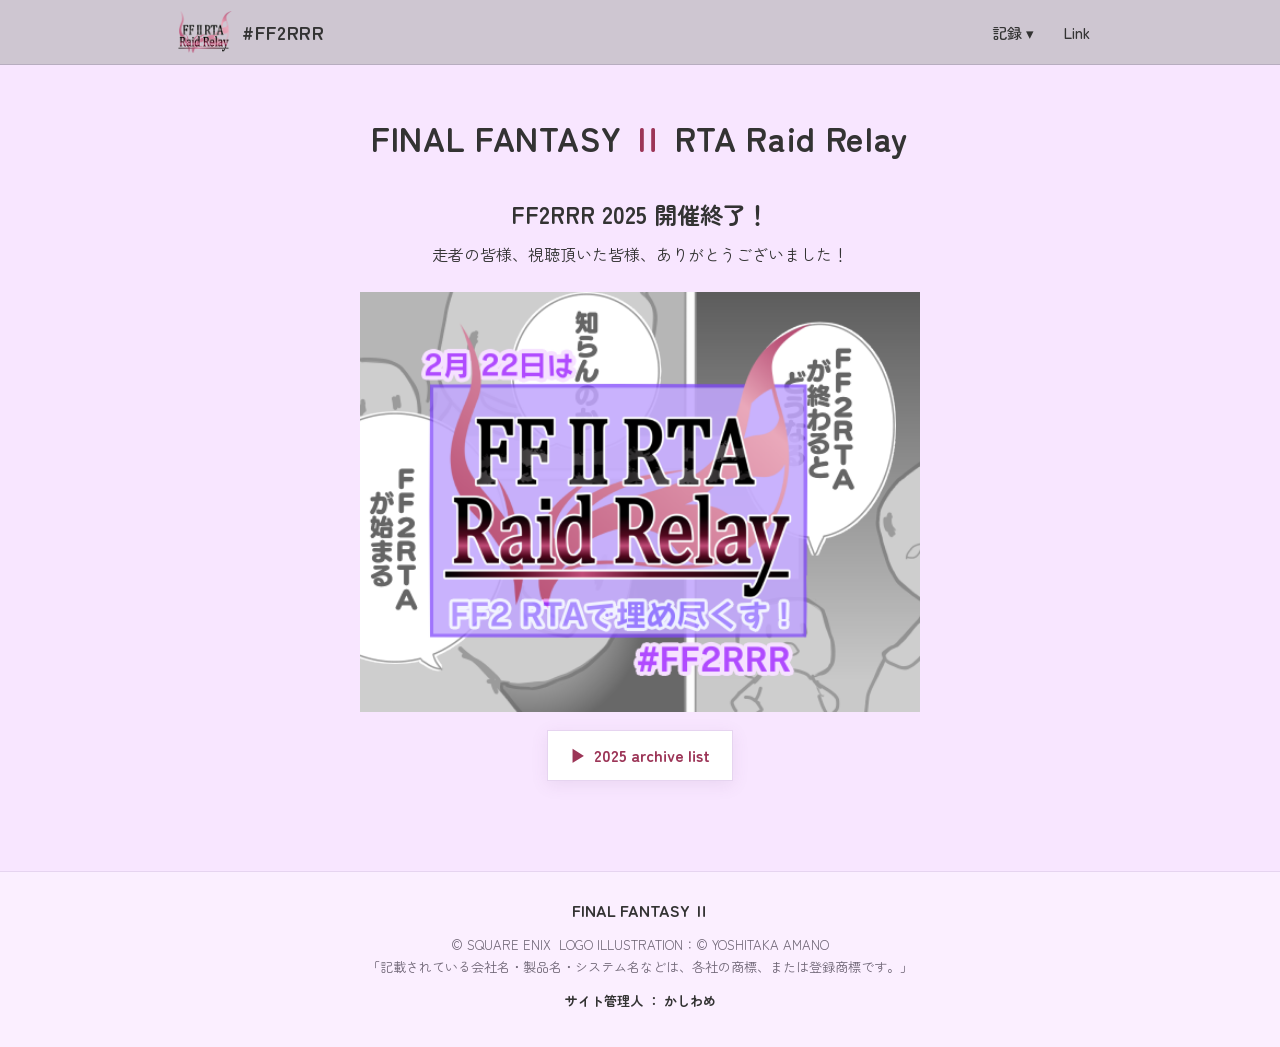
==== index.html @ bd08cc87 "Add files via upload" ====
<!DOCTYPE html>
<html lang="ja">
<head>
<meta charset="UTF-8">
<meta name="viewport" content="width=device-width, initial-scale=1">
<title>ホーム | FF2RTA Raid Relay</title>
<meta name="description" content="FINAL FANTASY II RTA Raid Relay (FF2RRR) 公式サイト — 2025 開催記録">
<meta property="og:site_name" content="FF2RTA Raid Relay">
<meta property="og:title" content="ホーム | FF2RTA Raid Relay">
<meta property="og:type" content="website">
<meta property="og:image" content="assets/img/ff2-keyart.png">
<link rel="icon" href="assets/img/logo.png">
<link rel="preconnect" href="https://fonts.googleapis.com">
<link rel="preconnect" href="https://fonts.gstatic.com" crossorigin>
<link href="https://fonts.googleapis.com/css2?family=Zen+Maru+Gothic:wght@400;500;700&display=swap" rel="stylesheet">
<link rel="stylesheet" href="assets/css/style.css">
</head>
<body>

<header class="site-header">
  <nav class="nav">
    <a class="brand" href="index.html">
      <img src="assets/img/logo.png" alt="FF2RRR ロゴ">
      <span class="tag">#FF2RRR</span>
    </a>
    <div class="nav-links">
      <div class="dropdown">
        <span>記録 ▾</span>
        <div class="menu">
          <a href="2025.html">2025</a>
        </div>
      </div>
      <a href="link.html">Link</a>
    </div>
  </nav>
</header>

<main>
  <section class="section hero">
    <h1 class="page-title">FINAL FANTASY <span class="accent">Ⅱ</span> RTA Raid Relay</h1>
    <p class="lead">FF2RRR 2025 開催終了！</p>
    <p class="thanks">走者の皆様、視聴頂いた皆様、ありがとうございました！</p>

    <div class="keyart">
      <img src="assets/img/ff2-keyart.png" alt="FINAL FANTASY II">
    </div>

    <p>
      <a class="btn" href="2025.html"><span class="arrow">▶︎</span> 2025 archive list</a>
    </p>
  </section>
</main>

<footer class="site-footer">
  <div class="inner">
    <div class="ff2">FINAL FANTASY Ⅱ</div>
    <div class="copyright">
      © SQUARE ENIX&nbsp;&nbsp;LOGO ILLUSTRATION：© YOSHITAKA AMANO<br>
      「記載されている会社名・製品名・システム名などは、各社の商標、または登録商標です。」
    </div>
    <div class="admin">サイト管理人 ： かしわめ</div>
  </div>
</footer>

</body>
</html>
---- assets/css/style.css ----
/* FF2RRR 2025 — GitHub Pages 版スタイル
   原サイト(Wix)の指定に忠実化:
   - 背景は フラットな #F8E6FF（ゲームパッケージ色イメージのラベンダー）
   - 文字色は #333、丸ゴシック（筑紫丸ゴシック）。Web では Zen Maru Gothic で代替。 */

:root {
  --bg:        #f8e6ff;   /* ページ背景（フラット） */
  --bar:       #cec6d1;   /* メニューバー（原サイト準拠のグレー系モーヴ） */
  --bar-line:  #b7adbf;
  --card:      #ffffff;
  --line:      #e6d4f0;   /* 淡いラベンダーの境界 */
  --ink:       #333333;   /* 本文・見出し（原サイト準拠） */
  --ink-soft:  #6f6676;
  --accent:    #9c3557;   /* 控えめなローズ（ばらモチーフ・装飾/操作系のみ） */
  --accent-soft:#fbe9f1;
  --shadow:    0 4px 16px rgba(120, 80, 130, .10);
  --radius:    0;          /* 角丸は使わない（原サイト／好み準拠） */
  --banner:    #595959;    /* Total Time 帯の濃いグレー（原サイト #595959） */
  --banner-tx: #efe9f6;    /* やや紫がかった白 */
  --maxw:      960px;
  /* 丸ゴシック: 端末に筑紫丸ゴシックがあれば優先、無ければ Zen Maru Gothic */
  --round: "Tsukushi B Round Gothic", "TsukuB Round Gothic", "Tsukushi A Round Gothic",
           "Zen Maru Gothic", "Hiragino Maru Gothic ProN", "M PLUS Rounded 1c", "Meiryo", sans-serif;
}

* { box-sizing: border-box; }
html { scroll-behavior: smooth; }

body {
  margin: 0;
  font-family: var(--round);
  color: var(--ink);
  line-height: 1.85;
  background: var(--bg);          /* フラットなラベンダー */
  min-height: 100vh;
}

a { color: var(--accent); text-decoration: none; }
a:hover { text-decoration: underline; }
img { max-width: 100%; height: auto; display: block; }

/* ---------- Header / Nav ---------- */
.site-header {
  position: sticky; top: 0; z-index: 50;
  background: var(--bar);                 /* 原サイト準拠のグレー系メニューバー */
  border-bottom: 1px solid var(--bar-line);
}
.nav {
  max-width: var(--maxw); margin: 0 auto;
  display: flex; align-items: center; gap: 14px; padding: 10px 18px;
}
.brand { display: flex; align-items: center; gap: 10px; }
.brand img { height: 42px; width: auto; }
.brand .tag {
  font-family: var(--round); font-weight: 700;
  font-size: 1.15rem; color: var(--ink); letter-spacing: .02em;
}
.nav-links { margin-left: auto; display: flex; align-items: center; gap: 6px; }
.nav-links a, .dropdown > span {
  font-family: var(--round); font-weight: 500; font-size: .95rem;
  color: var(--ink); padding: 8px 12px;
  cursor: pointer; display: inline-block;
}
.nav-links a:hover, .dropdown:hover > span { background: #fff; text-decoration: none; }
.nav-links a.active { background: #fff; color: var(--accent); }

.dropdown { position: relative; }
.dropdown .menu {
  position: absolute; right: 0; top: 100%;
  background: var(--card); border: 1px solid var(--line);
  box-shadow: var(--shadow);
  min-width: 130px; padding: 6px; display: none;
}
.dropdown:hover .menu { display: block; }
.dropdown .menu a { display: block; color: var(--ink); }
.dropdown .menu a:hover { background: var(--accent-soft); text-decoration: none; }

/* ---------- Layout ---------- */
main { max-width: var(--maxw); margin: 0 auto; padding: 36px 18px 10px; }
.section { margin: 0 auto 40px; }
.center { text-align: center; }

h1.page-title, h2.page-title {
  font-family: var(--round); font-weight: 700;
  color: var(--ink); text-align: center;          /* 原サイト準拠の #333 */
  font-size: clamp(1.5rem, 4vw, 2.1rem);
  margin: 6px 0 24px; letter-spacing: .02em;
}
.page-title .accent { color: var(--accent); }

/* ---------- Home hero ---------- */
.hero { text-align: center; }
.sr-only {
  position: absolute; width: 1px; height: 1px; padding: 0; margin: -1px;
  overflow: hidden; clip: rect(0,0,0,0); white-space: nowrap; border: 0;
}
.hero-logo { max-width: 440px; width: 86%; margin: 4px auto 14px; }
.hero .lead {
  font-family: var(--round); font-weight: 700;
  font-size: clamp(1.05rem, 2.6vw, 1.45rem);
  color: var(--ink); margin: 8px 0 4px;
}
.hero .thanks { color: var(--ink); margin: 2px 0 22px; }
.hero .keyart {
  margin: 8px auto 18px; max-width: 560px; width: 100%;
}
.hero .keyart img { display: block; width: 100%; }
.btn {
  display: inline-flex; align-items: center; gap: 8px;
  font-family: var(--round); font-weight: 700;
  background: var(--card); color: var(--accent);
  border: 1.5px solid var(--line);
  padding: 10px 22px; box-shadow: var(--shadow);
  transition: transform .12s ease;
}
.btn:hover { transform: translateY(-2px); text-decoration: none; }
.btn .arrow { color: var(--accent); }

/* ---------- 2025 records ---------- */
/* Total Time バナー（原サイト準拠: 濃いグレー帯＋やや紫がかった白文字／角丸なし） */
.total-banner {
  display: flex; align-items: center; justify-content: space-between; gap: 16px;
  max-width: 600px; margin: 8px auto 24px; padding: 6px 20px;
  background: var(--banner);
}
.total-banner .total-time-text {
  flex: 1; text-align: center;
  font-family: var(--round); font-weight: 700;
  font-size: clamp(1.2rem, 3.4vw, 1.7rem);
  color: var(--banner-tx); letter-spacing: .03em;
}
.total-banner .rose { height: 54px; width: auto; flex: none; }
.total-banner .rose-r { transform: scaleX(-1); }
@media (max-width: 480px) { .total-banner .rose { height: 42px; } }
.sub-actions { text-align: center; margin: 4px 0 26px; }

.runners {
  display: grid; gap: 16px;
  grid-template-columns: repeat(auto-fill, minmax(260px, 1fr));
}
.runner {
  background: var(--card); border: 1px solid var(--line);
  border-radius: var(--radius); box-shadow: var(--shadow);
  padding: 16px 18px; display: flex; flex-direction: column; gap: 6px;
  position: relative; overflow: hidden;
}
.runner::before {
  content: ""; position: absolute; left: 0; top: 0; bottom: 0; width: 5px;
  background: var(--accent);
}
.runner .rname { font-family: var(--round); font-weight: 700; font-size: 1.2rem; }
.runner .rname a { color: var(--ink); }
.runner .rname a:hover { color: var(--accent); }
.runner .special {
  font-size: .72rem; font-weight: 700; color: #fff; background: var(--accent);
  padding: 1px 9px; margin-left: 6px; vertical-align: middle;
}
.runner .meta { color: var(--ink-soft); font-size: .92rem; }
.runner .meta .cat { color: var(--ink); font-weight: 700; }
.runner .time {
  font-family: var(--round); font-weight: 700; font-size: 1.35rem;
  color: var(--accent); margin-top: 2px;
}
.runner .links { margin-top: 6px; }
.runner .yt {
  display: inline-flex; align-items: center; gap: 7px;
  font-family: var(--round); font-weight: 700; font-size: .9rem; color: var(--accent);
}
.runner .yt img { height: 20px; width: auto; }

/* ---------- Schedule table ---------- */
.sched-wrap { overflow-x: auto; border-radius: var(--radius); box-shadow: var(--shadow); }
table.sched {
  width: 100%; border-collapse: collapse; background: var(--card);
  font-size: .9rem; min-width: 640px;
}
table.sched th {
  background: var(--bg); color: var(--ink);
  font-family: var(--round); font-weight: 700;
  padding: 10px 12px; text-align: left; white-space: nowrap;
}
table.sched td { padding: 9px 12px; border-top: 1px solid var(--line); vertical-align: top; }
table.sched tr:nth-child(even) td { background: #fcf6ff; }
table.sched tr.day td {
  background: var(--bg); font-family: var(--round); font-weight: 700;
  color: var(--accent); text-align: center;
}
table.sched tr.special-row td { background: var(--accent-soft); }
.sched-note { color: var(--ink-soft); font-size: .85rem; margin: 10px 2px 0; }

/* ---------- Link page ---------- */
.linklist { max-width: 620px; margin: 0 auto; }
.linklist .group { margin-bottom: 26px; }
.linklist h3 {
  font-family: var(--round); font-weight: 700; color: var(--ink);
  border-left: 5px solid var(--accent); padding-left: 10px; margin: 0 0 10px;
}
.linklist ul { list-style: none; margin: 0; padding: 0; }
.linklist li {
  background: var(--card); border: 1px solid var(--line);
  padding: 11px 16px; margin-bottom: 9px; box-shadow: var(--shadow);
}
.linklist li .sub { color: var(--ink-soft); font-size: .85rem; }

/* ---------- Footer ---------- */
.site-footer {
  margin-top: 40px; border-top: 1px solid var(--line);
  background: rgba(255, 255, 255, .35);
}
.site-footer .inner {
  max-width: var(--maxw); margin: 0 auto; padding: 24px 18px 34px;
  text-align: center; color: var(--ink-soft); font-size: .82rem;
}
.site-footer .ff2 {
  font-family: var(--round); font-weight: 700; color: var(--ink);
  font-size: 1rem; margin-bottom: 8px;
}
.site-footer .copyright { line-height: 1.7; }
.site-footer .admin { margin-top: 10px; font-weight: 700; color: var(--ink); }

@media (max-width: 560px) {
  .nav { gap: 8px; padding: 8px 12px; }
  .brand .tag { font-size: 1rem; }
  .nav-links a, .dropdown > span { padding: 6px 9px; font-size: .85rem; }
  main { padding-top: 24px; }
}
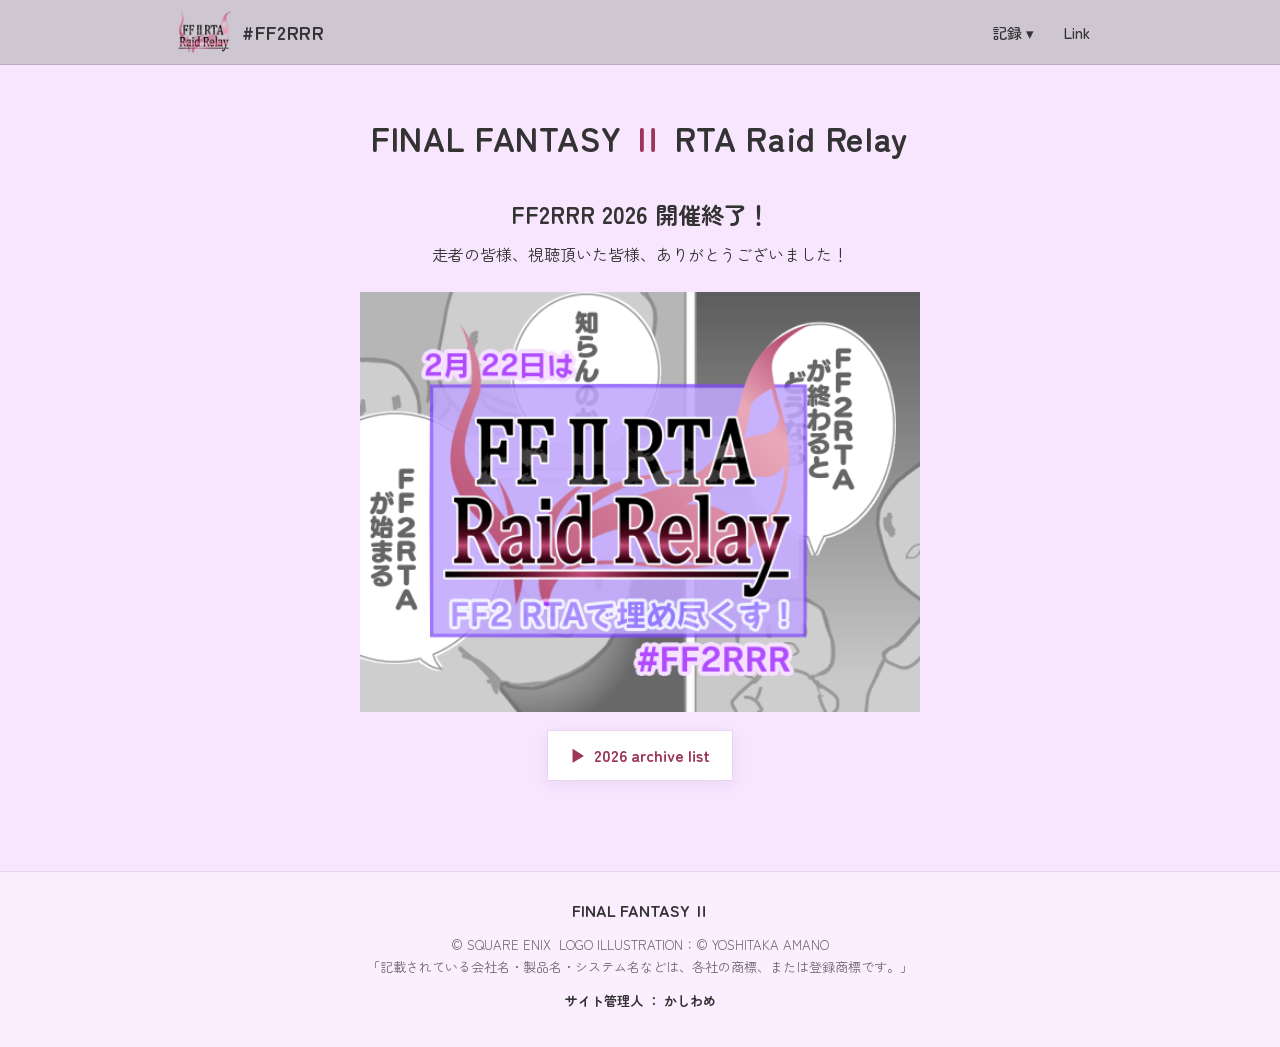
==== commit 3d9ce8c4: "add 2026 rrr" ====
--- a/index.html
+++ b/index.html
@@ -27,6 +27,7 @@
       <div class="dropdown">
         <span>記録 ▾</span>
         <div class="menu">
+          <a href="2026.html">2026</a>
           <a href="2025.html">2025</a>
         </div>
       </div>
@@ -38,7 +39,7 @@
 <main>
   <section class="section hero">
     <h1 class="page-title">FINAL FANTASY <span class="accent">Ⅱ</span> RTA Raid Relay</h1>
-    <p class="lead">FF2RRR 2025 開催終了！</p>
+    <p class="lead">FF2RRR 2026 開催終了！</p>
     <p class="thanks">走者の皆様、視聴頂いた皆様、ありがとうございました！</p>
 
     <div class="keyart">
@@ -46,7 +47,7 @@
     </div>
 
     <p>
-      <a class="btn" href="2025.html"><span class="arrow">▶︎</span> 2025 archive list</a>
+      <a class="btn" href="2026.html"><span class="arrow">▶︎</span> 2026 archive list</a>
     </p>
   </section>
 </main>
--- a/assets/css/style.css
+++ b/assets/css/style.css
@@ -168,6 +168,18 @@
 }
 .runner .yt img { height: 20px; width: auto; }
 
+/* 複数走行（1走者で複数カテゴリ）の表示 */
+.runner .runs { display: flex; flex-direction: column; gap: 9px; margin-top: 4px; }
+.runner .run { border-top: 1px dashed var(--line); padding-top: 8px; }
+.runner .run:first-child { border-top: 0; padding-top: 0; }
+.runner .run .cat { display: block; color: var(--ink); font-weight: 700; font-size: .92rem; }
+.runner .run .rtime {
+  font-family: var(--round); font-weight: 700; font-size: 1.2rem; color: var(--accent);
+}
+.runner .run .retire { color: var(--ink-soft); font-weight: 700; font-size: .76rem; margin-left: 6px; }
+.runner .run .links { margin-top: 2px; }
+.runner .run .pending { color: var(--ink-soft); font-size: .82rem; }
+
 /* ---------- Schedule table ---------- */
 .sched-wrap { overflow-x: auto; border-radius: var(--radius); box-shadow: var(--shadow); }
 table.sched {
@@ -175,9 +187,10 @@
   font-size: .9rem; min-width: 640px;
 }
 table.sched th {
-  background: var(--bg); color: var(--ink);
+  background: var(--bar); color: var(--ink);
   font-family: var(--round); font-weight: 700;
   padding: 10px 12px; text-align: left; white-space: nowrap;
+  border-bottom: 2px solid var(--bar-line);
 }
 table.sched td { padding: 9px 12px; border-top: 1px solid var(--line); vertical-align: top; }
 table.sched tr:nth-child(even) td { background: #fcf6ff; }
